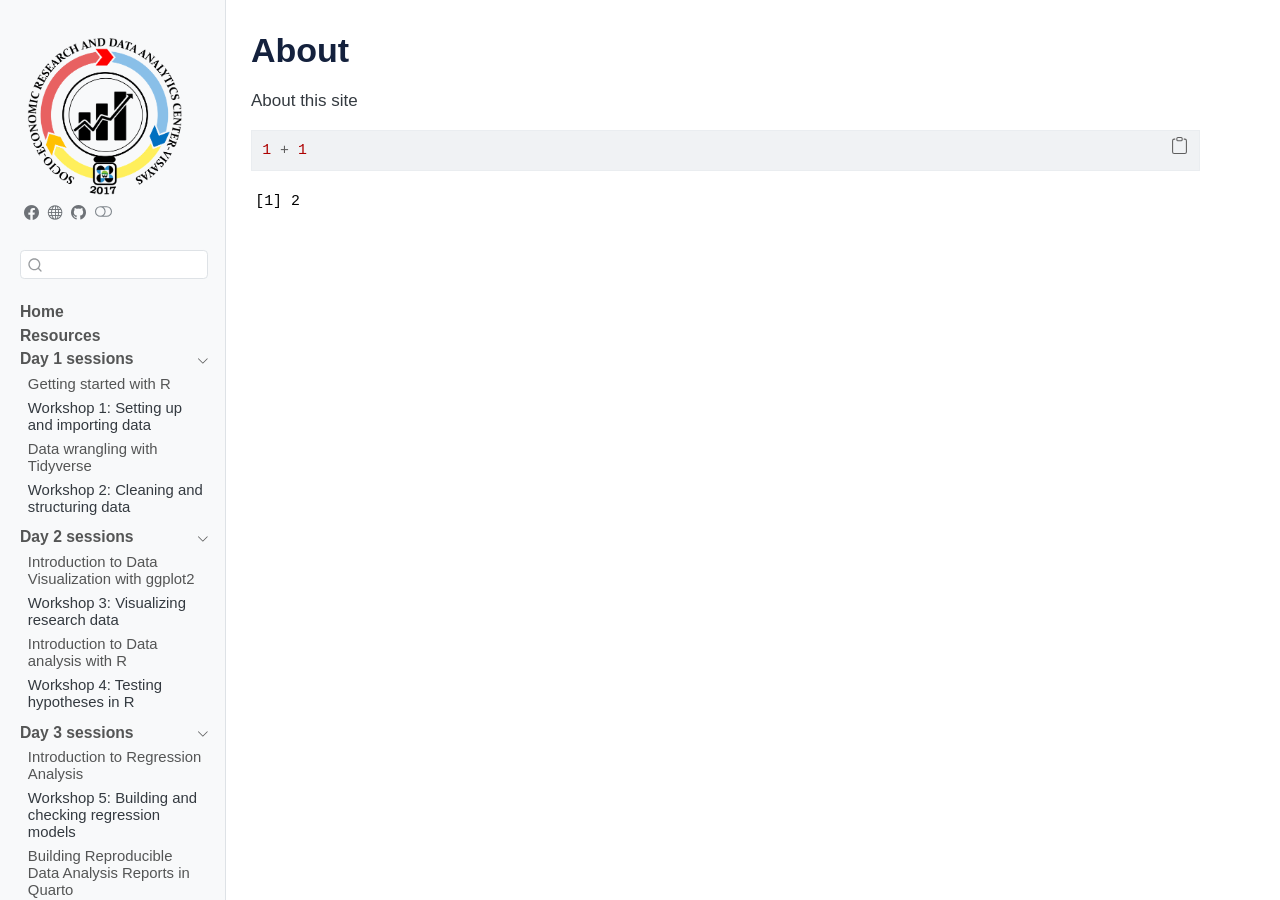
==== docs/about.html @ 436f60cb "linked presentatio" ====
<!DOCTYPE html>
<html xmlns="http://www.w3.org/1999/xhtml" lang="en" xml:lang="en"><head>

<meta charset="utf-8">
<meta name="generator" content="quarto-1.6.42">

<meta name="viewport" content="width=device-width, initial-scale=1.0, user-scalable=yes">


<title>About</title>
<style>
code{white-space: pre-wrap;}
span.smallcaps{font-variant: small-caps;}
div.columns{display: flex; gap: min(4vw, 1.5em);}
div.column{flex: auto; overflow-x: auto;}
div.hanging-indent{margin-left: 1.5em; text-indent: -1.5em;}
ul.task-list{list-style: none;}
ul.task-list li input[type="checkbox"] {
  width: 0.8em;
  margin: 0 0.8em 0.2em -1em; /* quarto-specific, see https://github.com/quarto-dev/quarto-cli/issues/4556 */ 
  vertical-align: middle;
}
/* CSS for syntax highlighting */
pre > code.sourceCode { white-space: pre; position: relative; }
pre > code.sourceCode > span { line-height: 1.25; }
pre > code.sourceCode > span:empty { height: 1.2em; }
.sourceCode { overflow: visible; }
code.sourceCode > span { color: inherit; text-decoration: inherit; }
div.sourceCode { margin: 1em 0; }
pre.sourceCode { margin: 0; }
@media screen {
div.sourceCode { overflow: auto; }
}
@media print {
pre > code.sourceCode { white-space: pre-wrap; }
pre > code.sourceCode > span { display: inline-block; text-indent: -5em; padding-left: 5em; }
}
pre.numberSource code
  { counter-reset: source-line 0; }
pre.numberSource code > span
  { position: relative; left: -4em; counter-increment: source-line; }
pre.numberSource code > span > a:first-child::before
  { content: counter(source-line);
    position: relative; left: -1em; text-align: right; vertical-align: baseline;
    border: none; display: inline-block;
    -webkit-touch-callout: none; -webkit-user-select: none;
    -khtml-user-select: none; -moz-user-select: none;
    -ms-user-select: none; user-select: none;
    padding: 0 4px; width: 4em;
  }
pre.numberSource { margin-left: 3em;  padding-left: 4px; }
div.sourceCode
  {   }
@media screen {
pre > code.sourceCode > span > a:first-child::before { text-decoration: underline; }
}
</style>


<script src="site_libs/quarto-nav/quarto-nav.js"></script>
<script src="site_libs/clipboard/clipboard.min.js"></script>
<script src="site_libs/quarto-search/autocomplete.umd.js"></script>
<script src="site_libs/quarto-search/fuse.min.js"></script>
<script src="site_libs/quarto-search/quarto-search.js"></script>
<meta name="quarto:offset" content="./">
<link href="./plot/viserdac-logo.png" rel="icon" type="image/png">
<script src="site_libs/quarto-html/quarto.js"></script>
<script src="site_libs/quarto-html/popper.min.js"></script>
<script src="site_libs/quarto-html/tippy.umd.min.js"></script>
<script src="site_libs/quarto-html/anchor.min.js"></script>
<link href="site_libs/quarto-html/tippy.css" rel="stylesheet">
<link href="site_libs/quarto-html/quarto-syntax-highlighting-2f5df379a58b258e96c21c0638c20c03.css" rel="stylesheet" class="quarto-color-scheme" id="quarto-text-highlighting-styles">
<link href="site_libs/quarto-html/quarto-syntax-highlighting-dark-b53751a350365c71b6c909e95f209ed1.css" rel="prefetch" class="quarto-color-scheme quarto-color-alternate" id="quarto-text-highlighting-styles">
<script src="site_libs/bootstrap/bootstrap.min.js"></script>
<link href="site_libs/bootstrap/bootstrap-icons.css" rel="stylesheet">
<link href="site_libs/bootstrap/bootstrap-55680aca77aab0919a7a914f8007907e.min.css" rel="stylesheet" append-hash="true" class="quarto-color-scheme" id="quarto-bootstrap" data-mode="light">
<link href="site_libs/bootstrap/bootstrap-dark-8af8c540feb98deb536fd7436f0d7318.min.css" rel="prefetch" append-hash="true" class="quarto-color-scheme quarto-color-alternate" id="quarto-bootstrap" data-mode="dark">
<script id="quarto-search-options" type="application/json">{
  "location": "sidebar",
  "copy-button": false,
  "collapse-after": 3,
  "panel-placement": "start",
  "type": "textbox",
  "limit": 50,
  "keyboard-shortcut": [
    "f",
    "/",
    "s"
  ],
  "show-item-context": false,
  "language": {
    "search-no-results-text": "No results",
    "search-matching-documents-text": "matching documents",
    "search-copy-link-title": "Copy link to search",
    "search-hide-matches-text": "Hide additional matches",
    "search-more-match-text": "more match in this document",
    "search-more-matches-text": "more matches in this document",
    "search-clear-button-title": "Clear",
    "search-text-placeholder": "",
    "search-detached-cancel-button-title": "Cancel",
    "search-submit-button-title": "Submit",
    "search-label": "Search"
  }
}</script>


</head>

<body class="nav-sidebar docked fullcontent">

<div id="quarto-search-results"></div>
  <header id="quarto-header" class="headroom fixed-top">
  <nav class="quarto-secondary-nav">
    <div class="container-fluid d-flex">
      <button type="button" class="quarto-btn-toggle btn" data-bs-toggle="collapse" role="button" data-bs-target=".quarto-sidebar-collapse-item" aria-controls="quarto-sidebar" aria-expanded="false" aria-label="Toggle sidebar navigation" onclick="if (window.quartoToggleHeadroom) { window.quartoToggleHeadroom(); }">
        <i class="bi bi-layout-text-sidebar-reverse"></i>
      </button>
        <nav class="quarto-page-breadcrumbs" aria-label="breadcrumb"><ol class="breadcrumb"><li class="breadcrumb-item">About</li></ol></nav>
        <a class="flex-grow-1" role="navigation" data-bs-toggle="collapse" data-bs-target=".quarto-sidebar-collapse-item" aria-controls="quarto-sidebar" aria-expanded="false" aria-label="Toggle sidebar navigation" onclick="if (window.quartoToggleHeadroom) { window.quartoToggleHeadroom(); }">      
        </a>
      <button type="button" class="btn quarto-search-button" aria-label="Search" onclick="window.quartoOpenSearch();">
        <i class="bi bi-search"></i>
      </button>
    </div>
  </nav>
</header>
<!-- content -->
<div id="quarto-content" class="quarto-container page-columns page-rows-contents page-layout-article">
<!-- sidebar -->
  <nav id="quarto-sidebar" class="sidebar collapse collapse-horizontal quarto-sidebar-collapse-item sidebar-navigation docked overflow-auto">
    <div class="pt-lg-2 mt-2 text-left sidebar-header">
      <a href="./index.html" class="sidebar-logo-link">
      <img src="./plot/viserdac-logo.png" alt="" class="sidebar-logo py-0 d-lg-inline d-none">
      </a>
      <div class="sidebar-tools-main tools-wide">
    <a href="https://www.facebook.com/viserdac/" title="" class="quarto-navigation-tool px-1" aria-label=""><i class="bi bi-facebook"></i></a>
    <a href="https://viserdac.vsu.edu.ph/" title="" class="quarto-navigation-tool px-1" aria-label=""><i class="bi bi-globe"></i></a>
    <a href="https://github.com/vsu-viserdac/r-programming-data-viz-analysis" title="" class="quarto-navigation-tool px-1" aria-label=""><i class="bi bi-github"></i></a>
  <a href="" class="quarto-color-scheme-toggle quarto-navigation-tool  px-1" onclick="window.quartoToggleColorScheme(); return false;" title="Toggle dark mode"><i class="bi"></i></a>
</div>
      </div>
        <div class="mt-2 flex-shrink-0 align-items-center">
        <div class="sidebar-search">
        <div id="quarto-search" class="" title="Search"></div>
        </div>
        </div>
    <div class="sidebar-menu-container"> 
    <ul class="list-unstyled mt-1">
        <li class="sidebar-item">
  <div class="sidebar-item-container"> 
  <a href="./index.html" class="sidebar-item-text sidebar-link">
 <span class="menu-text"><strong>Home</strong></span></a>
  </div>
</li>
        <li class="sidebar-item">
  <div class="sidebar-item-container"> 
  <a href="./resources.qmd" class="sidebar-item-text sidebar-link">
 <span class="menu-text"><strong>Resources</strong></span></a>
  </div>
</li>
        <li class="sidebar-item sidebar-item-section">
      <div class="sidebar-item-container"> 
            <a class="sidebar-item-text sidebar-link text-start" data-bs-toggle="collapse" data-bs-target="#quarto-sidebar-section-1" role="navigation" aria-expanded="true">
 <span class="menu-text"><strong>Day 1 sessions</strong></span></a>
          <a class="sidebar-item-toggle text-start" data-bs-toggle="collapse" data-bs-target="#quarto-sidebar-section-1" role="navigation" aria-expanded="true" aria-label="Toggle section">
            <i class="bi bi-chevron-right ms-2"></i>
          </a> 
      </div>
      <ul id="quarto-sidebar-section-1" class="collapse list-unstyled sidebar-section depth1 show">  
          <li class="sidebar-item">
  <div class="sidebar-item-container"> 
  <a href="./session-1-getting-started-r.html" class="sidebar-item-text sidebar-link">
 <span class="menu-text">Getting started with R</span></a>
  </div>
</li>
          <li class="sidebar-item">
 <span class="menu-text">Workshop 1: Setting up and importing data</span>
  </li>
          <li class="sidebar-item">
  <div class="sidebar-item-container"> 
  <a href="./session-2-data-wrangling.html" class="sidebar-item-text sidebar-link">
 <span class="menu-text">Data wrangling with Tidyverse</span></a>
  </div>
</li>
          <li class="sidebar-item">
 <span class="menu-text">Workshop 2: Cleaning and structuring data</span>
  </li>
      </ul>
  </li>
        <li class="sidebar-item sidebar-item-section">
      <div class="sidebar-item-container"> 
            <a class="sidebar-item-text sidebar-link text-start" data-bs-toggle="collapse" data-bs-target="#quarto-sidebar-section-2" role="navigation" aria-expanded="true">
 <span class="menu-text"><strong>Day 2 sessions</strong></span></a>
          <a class="sidebar-item-toggle text-start" data-bs-toggle="collapse" data-bs-target="#quarto-sidebar-section-2" role="navigation" aria-expanded="true" aria-label="Toggle section">
            <i class="bi bi-chevron-right ms-2"></i>
          </a> 
      </div>
      <ul id="quarto-sidebar-section-2" class="collapse list-unstyled sidebar-section depth1 show">  
          <li class="sidebar-item">
  <div class="sidebar-item-container"> 
  <a href="./session-3-intro-data-viz.html" class="sidebar-item-text sidebar-link">
 <span class="menu-text">Introduction to Data Visualization with ggplot2</span></a>
  </div>
</li>
          <li class="sidebar-item">
 <span class="menu-text">Workshop 3: Visualizing research data</span>
  </li>
          <li class="sidebar-item">
  <div class="sidebar-item-container"> 
  <a href="./session-4-intro-data-analysis.html" class="sidebar-item-text sidebar-link">
 <span class="menu-text">Introduction to Data analysis with R</span></a>
  </div>
</li>
          <li class="sidebar-item">
 <span class="menu-text">Workshop 4: Testing hypotheses in R</span>
  </li>
      </ul>
  </li>
        <li class="sidebar-item sidebar-item-section">
      <div class="sidebar-item-container"> 
            <a class="sidebar-item-text sidebar-link text-start" data-bs-toggle="collapse" data-bs-target="#quarto-sidebar-section-3" role="navigation" aria-expanded="true">
 <span class="menu-text"><strong>Day 3 sessions</strong></span></a>
          <a class="sidebar-item-toggle text-start" data-bs-toggle="collapse" data-bs-target="#quarto-sidebar-section-3" role="navigation" aria-expanded="true" aria-label="Toggle section">
            <i class="bi bi-chevron-right ms-2"></i>
          </a> 
      </div>
      <ul id="quarto-sidebar-section-3" class="collapse list-unstyled sidebar-section depth1 show">  
          <li class="sidebar-item">
  <div class="sidebar-item-container"> 
  <a href="./session-5-intro-regression-analysis.html" class="sidebar-item-text sidebar-link">
 <span class="menu-text">Introduction to Regression Analysis</span></a>
  </div>
</li>
          <li class="sidebar-item">
 <span class="menu-text">Workshop 5: Building and checking regression models</span>
  </li>
          <li class="sidebar-item">
  <div class="sidebar-item-container"> 
  <a href="./session-6-reproducible-report.html" class="sidebar-item-text sidebar-link">
 <span class="menu-text">Building Reproducible Data Analysis Reports in Quarto</span></a>
  </div>
</li>
          <li class="sidebar-item">
 <span class="menu-text">Workshop 6: Generating an HTML report</span>
  </li>
      </ul>
  </li>
    </ul>
    </div>
</nav>
<div id="quarto-sidebar-glass" class="quarto-sidebar-collapse-item" data-bs-toggle="collapse" data-bs-target=".quarto-sidebar-collapse-item"></div>
<!-- margin-sidebar -->
    
<!-- main -->
<main class="content" id="quarto-document-content">

<header id="title-block-header" class="quarto-title-block default">
<div class="quarto-title">
<h1 class="title">About</h1>
</div>



<div class="quarto-title-meta">

    
  
    
  </div>
  


</header>


<p>About this site</p>
<div class="cell">
<div class="sourceCode cell-code" id="cb1"><pre class="sourceCode r code-with-copy"><code class="sourceCode r"><span id="cb1-1"><a href="#cb1-1" aria-hidden="true" tabindex="-1"></a><span class="dv">1</span> <span class="sc">+</span> <span class="dv">1</span></span></code><button title="Copy to Clipboard" class="code-copy-button"><i class="bi"></i></button></pre></div>
<div class="cell-output cell-output-stdout">
<pre><code>[1] 2</code></pre>
</div>
</div>



</main> <!-- /main -->
<script id="quarto-html-after-body" type="application/javascript">
window.document.addEventListener("DOMContentLoaded", function (event) {
  const toggleBodyColorMode = (bsSheetEl) => {
    const mode = bsSheetEl.getAttribute("data-mode");
    const bodyEl = window.document.querySelector("body");
    if (mode === "dark") {
      bodyEl.classList.add("quarto-dark");
      bodyEl.classList.remove("quarto-light");
    } else {
      bodyEl.classList.add("quarto-light");
      bodyEl.classList.remove("quarto-dark");
    }
  }
  const toggleBodyColorPrimary = () => {
    const bsSheetEl = window.document.querySelector("link#quarto-bootstrap");
    if (bsSheetEl) {
      toggleBodyColorMode(bsSheetEl);
    }
  }
  toggleBodyColorPrimary();  
  const disableStylesheet = (stylesheets) => {
    for (let i=0; i < stylesheets.length; i++) {
      const stylesheet = stylesheets[i];
      stylesheet.rel = 'prefetch';
    }
  }
  const enableStylesheet = (stylesheets) => {
    for (let i=0; i < stylesheets.length; i++) {
      const stylesheet = stylesheets[i];
      stylesheet.rel = 'stylesheet';
    }
  }
  const manageTransitions = (selector, allowTransitions) => {
    const els = window.document.querySelectorAll(selector);
    for (let i=0; i < els.length; i++) {
      const el = els[i];
      if (allowTransitions) {
        el.classList.remove('notransition');
      } else {
        el.classList.add('notransition');
      }
    }
  }
  const toggleGiscusIfUsed = (isAlternate, darkModeDefault) => {
    const baseTheme = document.querySelector('#giscus-base-theme')?.value ?? 'light';
    const alternateTheme = document.querySelector('#giscus-alt-theme')?.value ?? 'dark';
    let newTheme = '';
    if(darkModeDefault) {
      newTheme = isAlternate ? baseTheme : alternateTheme;
    } else {
      newTheme = isAlternate ? alternateTheme : baseTheme;
    }
    const changeGiscusTheme = () => {
      // From: https://github.com/giscus/giscus/issues/336
      const sendMessage = (message) => {
        const iframe = document.querySelector('iframe.giscus-frame');
        if (!iframe) return;
        iframe.contentWindow.postMessage({ giscus: message }, 'https://giscus.app');
      }
      sendMessage({
        setConfig: {
          theme: newTheme
        }
      });
    }
    const isGiscussLoaded = window.document.querySelector('iframe.giscus-frame') !== null;
    if (isGiscussLoaded) {
      changeGiscusTheme();
    }
  }
  const toggleColorMode = (alternate) => {
    // Switch the stylesheets
    const alternateStylesheets = window.document.querySelectorAll('link.quarto-color-scheme.quarto-color-alternate');
    manageTransitions('#quarto-margin-sidebar .nav-link', false);
    if (alternate) {
      enableStylesheet(alternateStylesheets);
      for (const sheetNode of alternateStylesheets) {
        if (sheetNode.id === "quarto-bootstrap") {
          toggleBodyColorMode(sheetNode);
        }
      }
    } else {
      disableStylesheet(alternateStylesheets);
      toggleBodyColorPrimary();
    }
    manageTransitions('#quarto-margin-sidebar .nav-link', true);
    // Switch the toggles
    const toggles = window.document.querySelectorAll('.quarto-color-scheme-toggle');
    for (let i=0; i < toggles.length; i++) {
      const toggle = toggles[i];
      if (toggle) {
        if (alternate) {
          toggle.classList.add("alternate");     
        } else {
          toggle.classList.remove("alternate");
        }
      }
    }
    // Hack to workaround the fact that safari doesn't
    // properly recolor the scrollbar when toggling (#1455)
    if (navigator.userAgent.indexOf('Safari') > 0 && navigator.userAgent.indexOf('Chrome') == -1) {
      manageTransitions("body", false);
      window.scrollTo(0, 1);
      setTimeout(() => {
        window.scrollTo(0, 0);
        manageTransitions("body", true);
      }, 40);  
    }
  }
  const isFileUrl = () => { 
    return window.location.protocol === 'file:';
  }
  const hasAlternateSentinel = () => {  
    let styleSentinel = getColorSchemeSentinel();
    if (styleSentinel !== null) {
      return styleSentinel === "alternate";
    } else {
      return false;
    }
  }
  const setStyleSentinel = (alternate) => {
    const value = alternate ? "alternate" : "default";
    if (!isFileUrl()) {
      window.localStorage.setItem("quarto-color-scheme", value);
    } else {
      localAlternateSentinel = value;
    }
  }
  const getColorSchemeSentinel = () => {
    if (!isFileUrl()) {
      const storageValue = window.localStorage.getItem("quarto-color-scheme");
      return storageValue != null ? storageValue : localAlternateSentinel;
    } else {
      return localAlternateSentinel;
    }
  }
  const darkModeDefault = false;
  let localAlternateSentinel = darkModeDefault ? 'alternate' : 'default';
  // Dark / light mode switch
  window.quartoToggleColorScheme = () => {
    // Read the current dark / light value 
    let toAlternate = !hasAlternateSentinel();
    toggleColorMode(toAlternate);
    setStyleSentinel(toAlternate);
    toggleGiscusIfUsed(toAlternate, darkModeDefault);
  };
  // Ensure there is a toggle, if there isn't float one in the top right
  if (window.document.querySelector('.quarto-color-scheme-toggle') === null) {
    const a = window.document.createElement('a');
    a.classList.add('top-right');
    a.classList.add('quarto-color-scheme-toggle');
    a.href = "";
    a.onclick = function() { try { window.quartoToggleColorScheme(); } catch {} return false; };
    const i = window.document.createElement("i");
    i.classList.add('bi');
    a.appendChild(i);
    window.document.body.appendChild(a);
  }
  // Switch to dark mode if need be
  if (hasAlternateSentinel()) {
    toggleColorMode(true);
  } else {
    toggleColorMode(false);
  }
  const icon = "";
  const anchorJS = new window.AnchorJS();
  anchorJS.options = {
    placement: 'right',
    icon: icon
  };
  anchorJS.add('.anchored');
  const isCodeAnnotation = (el) => {
    for (const clz of el.classList) {
      if (clz.startsWith('code-annotation-')) {                     
        return true;
      }
    }
    return false;
  }
  const onCopySuccess = function(e) {
    // button target
    const button = e.trigger;
    // don't keep focus
    button.blur();
    // flash "checked"
    button.classList.add('code-copy-button-checked');
    var currentTitle = button.getAttribute("title");
    button.setAttribute("title", "Copied!");
    let tooltip;
    if (window.bootstrap) {
      button.setAttribute("data-bs-toggle", "tooltip");
      button.setAttribute("data-bs-placement", "left");
      button.setAttribute("data-bs-title", "Copied!");
      tooltip = new bootstrap.Tooltip(button, 
        { trigger: "manual", 
          customClass: "code-copy-button-tooltip",
          offset: [0, -8]});
      tooltip.show();    
    }
    setTimeout(function() {
      if (tooltip) {
        tooltip.hide();
        button.removeAttribute("data-bs-title");
        button.removeAttribute("data-bs-toggle");
        button.removeAttribute("data-bs-placement");
      }
      button.setAttribute("title", currentTitle);
      button.classList.remove('code-copy-button-checked');
    }, 1000);
    // clear code selection
    e.clearSelection();
  }
  const getTextToCopy = function(trigger) {
      const codeEl = trigger.previousElementSibling.cloneNode(true);
      for (const childEl of codeEl.children) {
        if (isCodeAnnotation(childEl)) {
          childEl.remove();
        }
      }
      return codeEl.innerText;
  }
  const clipboard = new window.ClipboardJS('.code-copy-button:not([data-in-quarto-modal])', {
    text: getTextToCopy
  });
  clipboard.on('success', onCopySuccess);
  if (window.document.getElementById('quarto-embedded-source-code-modal')) {
    const clipboardModal = new window.ClipboardJS('.code-copy-button[data-in-quarto-modal]', {
      text: getTextToCopy,
      container: window.document.getElementById('quarto-embedded-source-code-modal')
    });
    clipboardModal.on('success', onCopySuccess);
  }
    var localhostRegex = new RegExp(/^(?:http|https):\/\/localhost\:?[0-9]*\//);
    var mailtoRegex = new RegExp(/^mailto:/);
      var filterRegex = new RegExp("https:\/\/vsu-viserdac\.github\.io\/r-programming-data-viz-analysis\/");
    var isInternal = (href) => {
        return filterRegex.test(href) || localhostRegex.test(href) || mailtoRegex.test(href);
    }
    // Inspect non-navigation links and adorn them if external
 	var links = window.document.querySelectorAll('a[href]:not(.nav-link):not(.navbar-brand):not(.toc-action):not(.sidebar-link):not(.sidebar-item-toggle):not(.pagination-link):not(.no-external):not([aria-hidden]):not(.dropdown-item):not(.quarto-navigation-tool):not(.about-link)');
    for (var i=0; i<links.length; i++) {
      const link = links[i];
      if (!isInternal(link.href)) {
        // undo the damage that might have been done by quarto-nav.js in the case of
        // links that we want to consider external
        if (link.dataset.originalHref !== undefined) {
          link.href = link.dataset.originalHref;
        }
      }
    }
  function tippyHover(el, contentFn, onTriggerFn, onUntriggerFn) {
    const config = {
      allowHTML: true,
      maxWidth: 500,
      delay: 100,
      arrow: false,
      appendTo: function(el) {
          return el.parentElement;
      },
      interactive: true,
      interactiveBorder: 10,
      theme: 'quarto',
      placement: 'bottom-start',
    };
    if (contentFn) {
      config.content = contentFn;
    }
    if (onTriggerFn) {
      config.onTrigger = onTriggerFn;
    }
    if (onUntriggerFn) {
      config.onUntrigger = onUntriggerFn;
    }
    window.tippy(el, config); 
  }
  const noterefs = window.document.querySelectorAll('a[role="doc-noteref"]');
  for (var i=0; i<noterefs.length; i++) {
    const ref = noterefs[i];
    tippyHover(ref, function() {
      // use id or data attribute instead here
      let href = ref.getAttribute('data-footnote-href') || ref.getAttribute('href');
      try { href = new URL(href).hash; } catch {}
      const id = href.replace(/^#\/?/, "");
      const note = window.document.getElementById(id);
      if (note) {
        return note.innerHTML;
      } else {
        return "";
      }
    });
  }
  const xrefs = window.document.querySelectorAll('a.quarto-xref');
  const processXRef = (id, note) => {
    // Strip column container classes
    const stripColumnClz = (el) => {
      el.classList.remove("page-full", "page-columns");
      if (el.children) {
        for (const child of el.children) {
          stripColumnClz(child);
        }
      }
    }
    stripColumnClz(note)
    if (id === null || id.startsWith('sec-')) {
      // Special case sections, only their first couple elements
      const container = document.createElement("div");
      if (note.children && note.children.length > 2) {
        container.appendChild(note.children[0].cloneNode(true));
        for (let i = 1; i < note.children.length; i++) {
          const child = note.children[i];
          if (child.tagName === "P" && child.innerText === "") {
            continue;
          } else {
            container.appendChild(child.cloneNode(true));
            break;
          }
        }
        if (window.Quarto?.typesetMath) {
          window.Quarto.typesetMath(container);
        }
        return container.innerHTML
      } else {
        if (window.Quarto?.typesetMath) {
          window.Quarto.typesetMath(note);
        }
        return note.innerHTML;
      }
    } else {
      // Remove any anchor links if they are present
      const anchorLink = note.querySelector('a.anchorjs-link');
      if (anchorLink) {
        anchorLink.remove();
      }
      if (window.Quarto?.typesetMath) {
        window.Quarto.typesetMath(note);
      }
      if (note.classList.contains("callout")) {
        return note.outerHTML;
      } else {
        return note.innerHTML;
      }
    }
  }
  for (var i=0; i<xrefs.length; i++) {
    const xref = xrefs[i];
    tippyHover(xref, undefined, function(instance) {
      instance.disable();
      let url = xref.getAttribute('href');
      let hash = undefined; 
      if (url.startsWith('#')) {
        hash = url;
      } else {
        try { hash = new URL(url).hash; } catch {}
      }
      if (hash) {
        const id = hash.replace(/^#\/?/, "");
        const note = window.document.getElementById(id);
        if (note !== null) {
          try {
            const html = processXRef(id, note.cloneNode(true));
            instance.setContent(html);
          } finally {
            instance.enable();
            instance.show();
          }
        } else {
          // See if we can fetch this
          fetch(url.split('#')[0])
          .then(res => res.text())
          .then(html => {
            const parser = new DOMParser();
            const htmlDoc = parser.parseFromString(html, "text/html");
            const note = htmlDoc.getElementById(id);
            if (note !== null) {
              const html = processXRef(id, note);
              instance.setContent(html);
            } 
          }).finally(() => {
            instance.enable();
            instance.show();
          });
        }
      } else {
        // See if we can fetch a full url (with no hash to target)
        // This is a special case and we should probably do some content thinning / targeting
        fetch(url)
        .then(res => res.text())
        .then(html => {
          const parser = new DOMParser();
          const htmlDoc = parser.parseFromString(html, "text/html");
          const note = htmlDoc.querySelector('main.content');
          if (note !== null) {
            // This should only happen for chapter cross references
            // (since there is no id in the URL)
            // remove the first header
            if (note.children.length > 0 && note.children[0].tagName === "HEADER") {
              note.children[0].remove();
            }
            const html = processXRef(null, note);
            instance.setContent(html);
          } 
        }).finally(() => {
          instance.enable();
          instance.show();
        });
      }
    }, function(instance) {
    });
  }
      let selectedAnnoteEl;
      const selectorForAnnotation = ( cell, annotation) => {
        let cellAttr = 'data-code-cell="' + cell + '"';
        let lineAttr = 'data-code-annotation="' +  annotation + '"';
        const selector = 'span[' + cellAttr + '][' + lineAttr + ']';
        return selector;
      }
      const selectCodeLines = (annoteEl) => {
        const doc = window.document;
        const targetCell = annoteEl.getAttribute("data-target-cell");
        const targetAnnotation = annoteEl.getAttribute("data-target-annotation");
        const annoteSpan = window.document.querySelector(selectorForAnnotation(targetCell, targetAnnotation));
        const lines = annoteSpan.getAttribute("data-code-lines").split(",");
        const lineIds = lines.map((line) => {
          return targetCell + "-" + line;
        })
        let top = null;
        let height = null;
        let parent = null;
        if (lineIds.length > 0) {
            //compute the position of the single el (top and bottom and make a div)
            const el = window.document.getElementById(lineIds[0]);
            top = el.offsetTop;
            height = el.offsetHeight;
            parent = el.parentElement.parentElement;
          if (lineIds.length > 1) {
            const lastEl = window.document.getElementById(lineIds[lineIds.length - 1]);
            const bottom = lastEl.offsetTop + lastEl.offsetHeight;
            height = bottom - top;
          }
          if (top !== null && height !== null && parent !== null) {
            // cook up a div (if necessary) and position it 
            let div = window.document.getElementById("code-annotation-line-highlight");
            if (div === null) {
              div = window.document.createElement("div");
              div.setAttribute("id", "code-annotation-line-highlight");
              div.style.position = 'absolute';
              parent.appendChild(div);
            }
            div.style.top = top - 2 + "px";
            div.style.height = height + 4 + "px";
            div.style.left = 0;
            let gutterDiv = window.document.getElementById("code-annotation-line-highlight-gutter");
            if (gutterDiv === null) {
              gutterDiv = window.document.createElement("div");
              gutterDiv.setAttribute("id", "code-annotation-line-highlight-gutter");
              gutterDiv.style.position = 'absolute';
              const codeCell = window.document.getElementById(targetCell);
              const gutter = codeCell.querySelector('.code-annotation-gutter');
              gutter.appendChild(gutterDiv);
            }
            gutterDiv.style.top = top - 2 + "px";
            gutterDiv.style.height = height + 4 + "px";
          }
          selectedAnnoteEl = annoteEl;
        }
      };
      const unselectCodeLines = () => {
        const elementsIds = ["code-annotation-line-highlight", "code-annotation-line-highlight-gutter"];
        elementsIds.forEach((elId) => {
          const div = window.document.getElementById(elId);
          if (div) {
            div.remove();
          }
        });
        selectedAnnoteEl = undefined;
      };
        // Handle positioning of the toggle
    window.addEventListener(
      "resize",
      throttle(() => {
        elRect = undefined;
        if (selectedAnnoteEl) {
          selectCodeLines(selectedAnnoteEl);
        }
      }, 10)
    );
    function throttle(fn, ms) {
    let throttle = false;
    let timer;
      return (...args) => {
        if(!throttle) { // first call gets through
            fn.apply(this, args);
            throttle = true;
        } else { // all the others get throttled
            if(timer) clearTimeout(timer); // cancel #2
            timer = setTimeout(() => {
              fn.apply(this, args);
              timer = throttle = false;
            }, ms);
        }
      };
    }
      // Attach click handler to the DT
      const annoteDls = window.document.querySelectorAll('dt[data-target-cell]');
      for (const annoteDlNode of annoteDls) {
        annoteDlNode.addEventListener('click', (event) => {
          const clickedEl = event.target;
          if (clickedEl !== selectedAnnoteEl) {
            unselectCodeLines();
            const activeEl = window.document.querySelector('dt[data-target-cell].code-annotation-active');
            if (activeEl) {
              activeEl.classList.remove('code-annotation-active');
            }
            selectCodeLines(clickedEl);
            clickedEl.classList.add('code-annotation-active');
          } else {
            // Unselect the line
            unselectCodeLines();
            clickedEl.classList.remove('code-annotation-active');
          }
        });
      }
  const findCites = (el) => {
    const parentEl = el.parentElement;
    if (parentEl) {
      const cites = parentEl.dataset.cites;
      if (cites) {
        return {
          el,
          cites: cites.split(' ')
        };
      } else {
        return findCites(el.parentElement)
      }
    } else {
      return undefined;
    }
  };
  var bibliorefs = window.document.querySelectorAll('a[role="doc-biblioref"]');
  for (var i=0; i<bibliorefs.length; i++) {
    const ref = bibliorefs[i];
    const citeInfo = findCites(ref);
    if (citeInfo) {
      tippyHover(citeInfo.el, function() {
        var popup = window.document.createElement('div');
        citeInfo.cites.forEach(function(cite) {
          var citeDiv = window.document.createElement('div');
          citeDiv.classList.add('hanging-indent');
          citeDiv.classList.add('csl-entry');
          var biblioDiv = window.document.getElementById('ref-' + cite);
          if (biblioDiv) {
            citeDiv.innerHTML = biblioDiv.innerHTML;
          }
          popup.appendChild(citeDiv);
        });
        return popup.innerHTML;
      });
    }
  }
});
</script>
</div> <!-- /content -->




</body></html>
---- docs/site_libs/quarto-html/tippy.css ----
.tippy-box[data-animation=fade][data-state=hidden]{opacity:0}[data-tippy-root]{max-width:calc(100vw - 10px)}.tippy-box{position:relative;background-color:#333;color:#fff;border-radius:4px;font-size:14px;line-height:1.4;white-space:normal;outline:0;transition-property:transform,visibility,opacity}.tippy-box[data-placement^=top]>.tippy-arrow{bottom:0}.tippy-box[data-placement^=top]>.tippy-arrow:before{bottom:-7px;left:0;border-width:8px 8px 0;border-top-color:initial;transform-origin:center top}.tippy-box[data-placement^=bottom]>.tippy-arrow{top:0}.tippy-box[data-placement^=bottom]>.tippy-arrow:before{top:-7px;left:0;border-width:0 8px 8px;border-bottom-color:initial;transform-origin:center bottom}.tippy-box[data-placement^=left]>.tippy-arrow{right:0}.tippy-box[data-placement^=left]>.tippy-arrow:before{border-width:8px 0 8px 8px;border-left-color:initial;right:-7px;transform-origin:center left}.tippy-box[data-placement^=right]>.tippy-arrow{left:0}.tippy-box[data-placement^=right]>.tippy-arrow:before{left:-7px;border-width:8px 8px 8px 0;border-right-color:initial;transform-origin:center right}.tippy-box[data-inertia][data-state=visible]{transition-timing-function:cubic-bezier(.54,1.5,.38,1.11)}.tippy-arrow{width:16px;height:16px;color:#333}.tippy-arrow:before{content:"";position:absolute;border-color:transparent;border-style:solid}.tippy-content{position:relative;padding:5px 9px;z-index:1}
---- docs/site_libs/quarto-html/quarto-syntax-highlighting-2f5df379a58b258e96c21c0638c20c03.css ----
/* quarto syntax highlight colors */
:root {
  --quarto-hl-ot-color: #003B4F;
  --quarto-hl-at-color: #657422;
  --quarto-hl-ss-color: #20794D;
  --quarto-hl-an-color: #5E5E5E;
  --quarto-hl-fu-color: #4758AB;
  --quarto-hl-st-color: #20794D;
  --quarto-hl-cf-color: #003B4F;
  --quarto-hl-op-color: #5E5E5E;
  --quarto-hl-er-color: #AD0000;
  --quarto-hl-bn-color: #AD0000;
  --quarto-hl-al-color: #AD0000;
  --quarto-hl-va-color: #111111;
  --quarto-hl-bu-color: inherit;
  --quarto-hl-ex-color: inherit;
  --quarto-hl-pp-color: #AD0000;
  --quarto-hl-in-color: #5E5E5E;
  --quarto-hl-vs-color: #20794D;
  --quarto-hl-wa-color: #5E5E5E;
  --quarto-hl-do-color: #5E5E5E;
  --quarto-hl-im-color: #00769E;
  --quarto-hl-ch-color: #20794D;
  --quarto-hl-dt-color: #AD0000;
  --quarto-hl-fl-color: #AD0000;
  --quarto-hl-co-color: #5E5E5E;
  --quarto-hl-cv-color: #5E5E5E;
  --quarto-hl-cn-color: #8f5902;
  --quarto-hl-sc-color: #5E5E5E;
  --quarto-hl-dv-color: #AD0000;
  --quarto-hl-kw-color: #003B4F;
}

/* other quarto variables */
:root {
  --quarto-font-monospace: SFMono-Regular, Menlo, Monaco, Consolas, "Liberation Mono", "Courier New", monospace;
}

pre > code.sourceCode > span {
  color: #003B4F;
}

code span {
  color: #003B4F;
}

code.sourceCode > span {
  color: #003B4F;
}

div.sourceCode,
div.sourceCode pre.sourceCode {
  color: #003B4F;
}

code span.ot {
  color: #003B4F;
  font-style: inherit;
}

code span.at {
  color: #657422;
  font-style: inherit;
}

code span.ss {
  color: #20794D;
  font-style: inherit;
}

code span.an {
  color: #5E5E5E;
  font-style: inherit;
}

code span.fu {
  color: #4758AB;
  font-style: inherit;
}

code span.st {
  color: #20794D;
  font-style: inherit;
}

code span.cf {
  color: #003B4F;
  font-weight: bold;
  font-style: inherit;
}

code span.op {
  color: #5E5E5E;
  font-style: inherit;
}

code span.er {
  color: #AD0000;
  font-style: inherit;
}

code span.bn {
  color: #AD0000;
  font-style: inherit;
}

code span.al {
  color: #AD0000;
  font-style: inherit;
}

code span.va {
  color: #111111;
  font-style: inherit;
}

code span.bu {
  font-style: inherit;
}

code span.ex {
  font-style: inherit;
}

code span.pp {
  color: #AD0000;
  font-style: inherit;
}

code span.in {
  color: #5E5E5E;
  font-style: inherit;
}

code span.vs {
  color: #20794D;
  font-style: inherit;
}

code span.wa {
  color: #5E5E5E;
  font-style: italic;
}

code span.do {
  color: #5E5E5E;
  font-style: italic;
}

code span.im {
  color: #00769E;
  font-style: inherit;
}

code span.ch {
  color: #20794D;
  font-style: inherit;
}

code span.dt {
  color: #AD0000;
  font-style: inherit;
}

code span.fl {
  color: #AD0000;
  font-style: inherit;
}

code span.co {
  color: #5E5E5E;
  font-style: inherit;
}

code span.cv {
  color: #5E5E5E;
  font-style: italic;
}

code span.cn {
  color: #8f5902;
  font-style: inherit;
}

code span.sc {
  color: #5E5E5E;
  font-style: inherit;
}

code span.dv {
  color: #AD0000;
  font-style: inherit;
}

code span.kw {
  color: #003B4F;
  font-weight: bold;
  font-style: inherit;
}

.prevent-inlining {
  content: "</";
}

/*# sourceMappingURL=35eb38a806ee71ea6d2563be2308c832.css.map */
---- docs/site_libs/quarto-html/quarto-syntax-highlighting-dark-b53751a350365c71b6c909e95f209ed1.css ----
/* quarto syntax highlight colors */
:root {
  --quarto-hl-al-color: #f07178;
  --quarto-hl-an-color: #d4d0ab;
  --quarto-hl-at-color: #00e0e0;
  --quarto-hl-bn-color: #d4d0ab;
  --quarto-hl-bu-color: #abe338;
  --quarto-hl-ch-color: #abe338;
  --quarto-hl-co-color: #f8f8f2;
  --quarto-hl-cv-color: #ffd700;
  --quarto-hl-cn-color: #ffd700;
  --quarto-hl-cf-color: #ffa07a;
  --quarto-hl-dt-color: #ffa07a;
  --quarto-hl-dv-color: #d4d0ab;
  --quarto-hl-do-color: #f8f8f2;
  --quarto-hl-er-color: #f07178;
  --quarto-hl-ex-color: #00e0e0;
  --quarto-hl-fl-color: #d4d0ab;
  --quarto-hl-fu-color: #ffa07a;
  --quarto-hl-im-color: #abe338;
  --quarto-hl-in-color: #d4d0ab;
  --quarto-hl-kw-color: #ffa07a;
  --quarto-hl-op-color: #ffa07a;
  --quarto-hl-ot-color: #00e0e0;
  --quarto-hl-pp-color: #dcc6e0;
  --quarto-hl-re-color: #00e0e0;
  --quarto-hl-sc-color: #abe338;
  --quarto-hl-ss-color: #abe338;
  --quarto-hl-st-color: #abe338;
  --quarto-hl-va-color: #00e0e0;
  --quarto-hl-vs-color: #abe338;
  --quarto-hl-wa-color: #dcc6e0;
}

/* other quarto variables */
:root {
  --quarto-font-monospace: SFMono-Regular, Menlo, Monaco, Consolas, "Liberation Mono", "Courier New", monospace;
}

code span.al {
  background-color: #2a0f15;
  font-weight: bold;
  color: #f07178;
}

code span.an {
  color: #d4d0ab;
}

code span.at {
  color: #00e0e0;
}

code span.bn {
  color: #d4d0ab;
}

code span.bu {
  color: #abe338;
}

code span.ch {
  color: #abe338;
}

code span.co {
  font-style: italic;
  color: #f8f8f2;
}

code span.cv {
  color: #ffd700;
}

code span.cn {
  color: #ffd700;
}

code span.cf {
  font-weight: bold;
  color: #ffa07a;
}

code span.dt {
  color: #ffa07a;
}

code span.dv {
  color: #d4d0ab;
}

code span.do {
  color: #f8f8f2;
}

code span.er {
  color: #f07178;
  text-decoration: underline;
}

code span.ex {
  font-weight: bold;
  color: #00e0e0;
}

code span.fl {
  color: #d4d0ab;
}

code span.fu {
  color: #ffa07a;
}

code span.im {
  color: #abe338;
}

code span.in {
  color: #d4d0ab;
}

code span.kw {
  font-weight: bold;
  color: #ffa07a;
}

pre > code.sourceCode > span {
  color: #f8f8f2;
}

code span {
  color: #f8f8f2;
}

code.sourceCode > span {
  color: #f8f8f2;
}

div.sourceCode,
div.sourceCode pre.sourceCode {
  color: #f8f8f2;
}

code span.op {
  color: #ffa07a;
}

code span.ot {
  color: #00e0e0;
}

code span.pp {
  color: #dcc6e0;
}

code span.re {
  background-color: #f8f8f2;
  color: #00e0e0;
}

code span.sc {
  color: #abe338;
}

code span.ss {
  color: #abe338;
}

code span.st {
  color: #abe338;
}

code span.va {
  color: #00e0e0;
}

code span.vs {
  color: #abe338;
}

code span.wa {
  color: #dcc6e0;
}

.prevent-inlining {
  content: "</";
}

/*# sourceMappingURL=ef095d06243fb944689b9469f3a5590a.css.map */
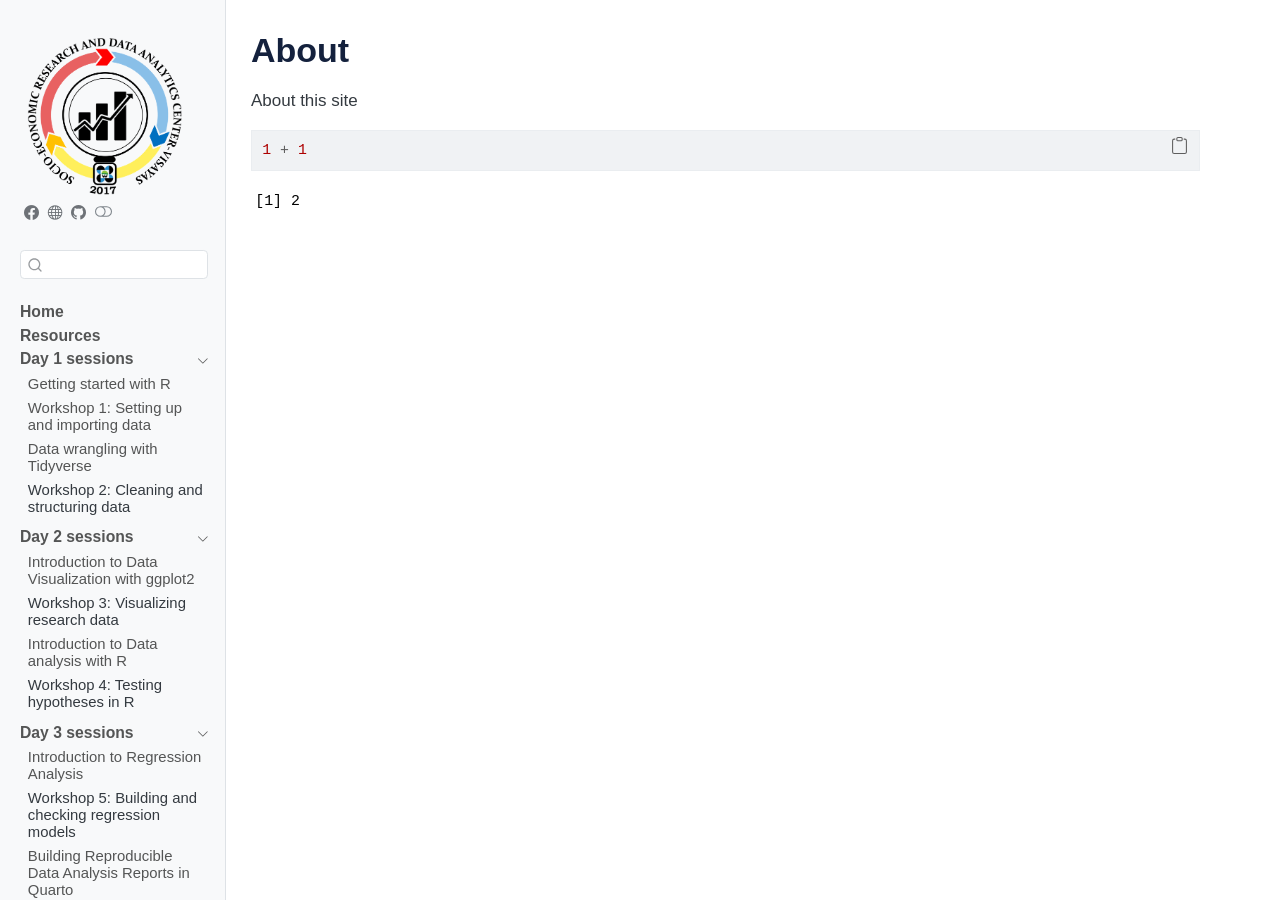
==== commit ee113dd0: "workshop 1 draft ini" ====
--- a/docs/about.html
+++ b/docs/about.html
@@ -174,8 +174,11 @@
   </div>
 </li>
           <li class="sidebar-item">
- <span class="menu-text">Workshop 1: Setting up and importing data</span>
-  </li>
+  <div class="sidebar-item-container"> 
+  <a href="./w1-getting-started-r.html" class="sidebar-item-text sidebar-link">
+ <span class="menu-text">Workshop 1: Setting up and importing data</span></a>
+  </div>
+</li>
           <li class="sidebar-item">
   <div class="sidebar-item-container"> 
   <a href="./session-2-data-wrangling.html" class="sidebar-item-text sidebar-link">
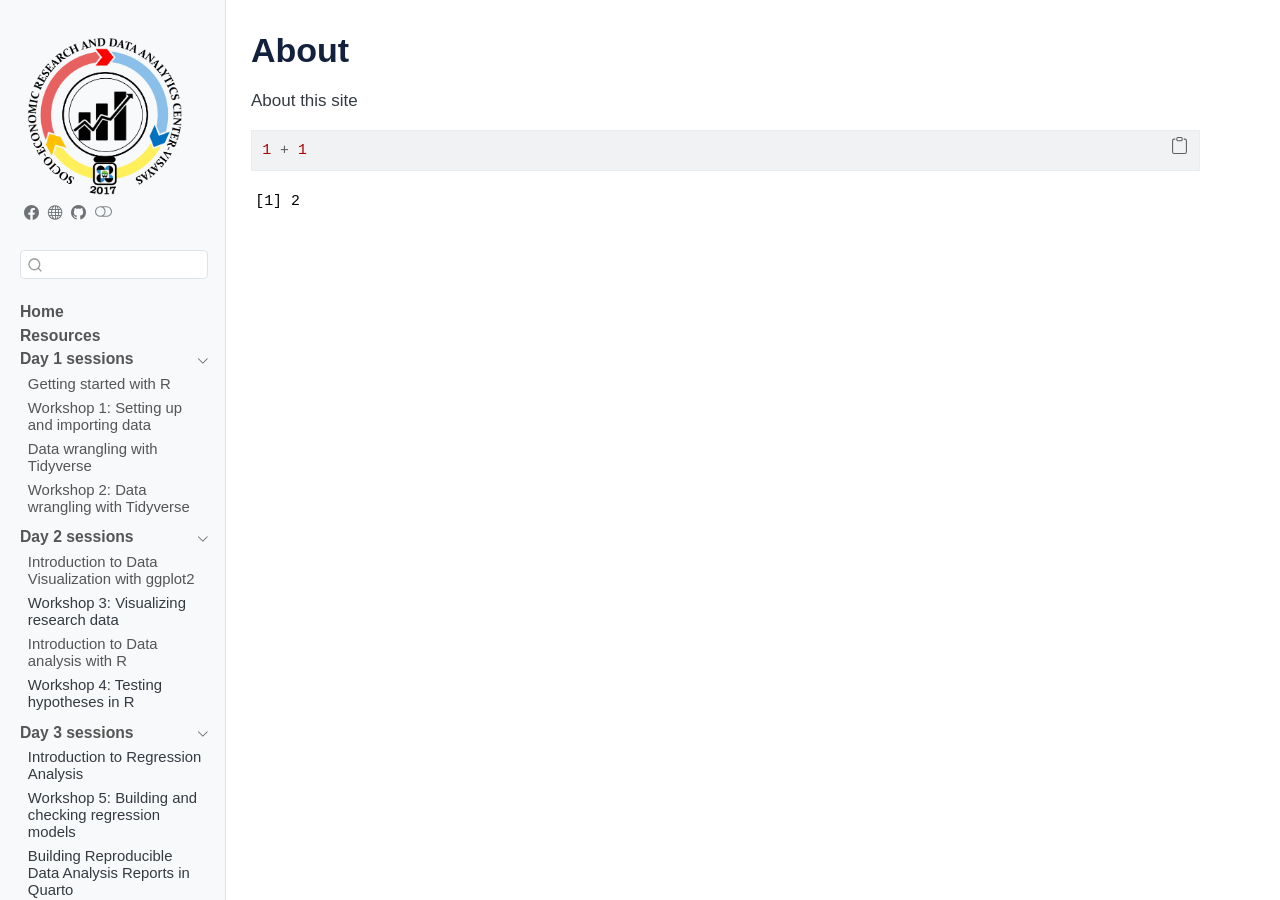
==== commit d95eea76: "workshop 2 added" ====
--- a/docs/about.html
+++ b/docs/about.html
@@ -186,8 +186,11 @@
   </div>
 </li>
           <li class="sidebar-item">
- <span class="menu-text">Workshop 2: Cleaning and structuring data</span>
-  </li>
+  <div class="sidebar-item-container"> 
+  <a href="./w2-data-wrangling.html" class="sidebar-item-text sidebar-link">
+ <span class="menu-text">Workshop 2: Data wrangling with Tidyverse</span></a>
+  </div>
+</li>
       </ul>
   </li>
         <li class="sidebar-item sidebar-item-section">
@@ -229,20 +232,14 @@
       </div>
       <ul id="quarto-sidebar-section-3" class="collapse list-unstyled sidebar-section depth1 show">  
           <li class="sidebar-item">
-  <div class="sidebar-item-container"> 
-  <a href="./session-5-intro-regression-analysis.html" class="sidebar-item-text sidebar-link">
- <span class="menu-text">Introduction to Regression Analysis</span></a>
-  </div>
-</li>
+ <span class="menu-text">Introduction to Regression Analysis</span>
+  </li>
           <li class="sidebar-item">
  <span class="menu-text">Workshop 5: Building and checking regression models</span>
   </li>
           <li class="sidebar-item">
-  <div class="sidebar-item-container"> 
-  <a href="./session-6-reproducible-report.html" class="sidebar-item-text sidebar-link">
- <span class="menu-text">Building Reproducible Data Analysis Reports in Quarto</span></a>
-  </div>
-</li>
+ <span class="menu-text">Building Reproducible Data Analysis Reports in Quarto</span>
+  </li>
           <li class="sidebar-item">
  <span class="menu-text">Workshop 6: Generating an HTML report</span>
   </li>
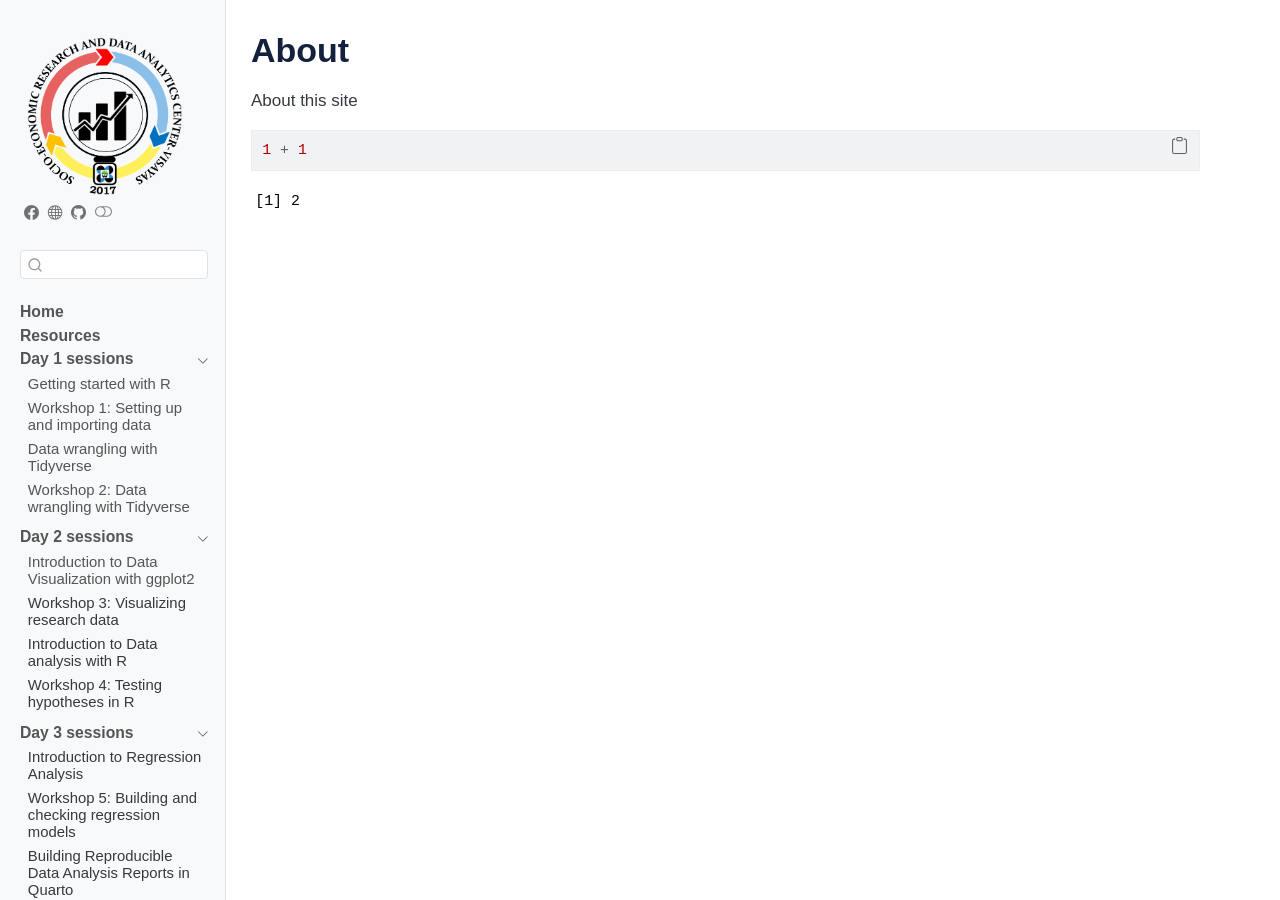
==== commit 6b4f8941: "unlink session 4 temporarily" ====
--- a/docs/about.html
+++ b/docs/about.html
@@ -212,11 +212,8 @@
  <span class="menu-text">Workshop 3: Visualizing research data</span>
   </li>
           <li class="sidebar-item">
-  <div class="sidebar-item-container"> 
-  <a href="./session-4-intro-data-analysis.html" class="sidebar-item-text sidebar-link">
- <span class="menu-text">Introduction to Data analysis with R</span></a>
-  </div>
-</li>
+ <span class="menu-text">Introduction to Data analysis with R</span>
+  </li>
           <li class="sidebar-item">
  <span class="menu-text">Workshop 4: Testing hypotheses in R</span>
   </li>
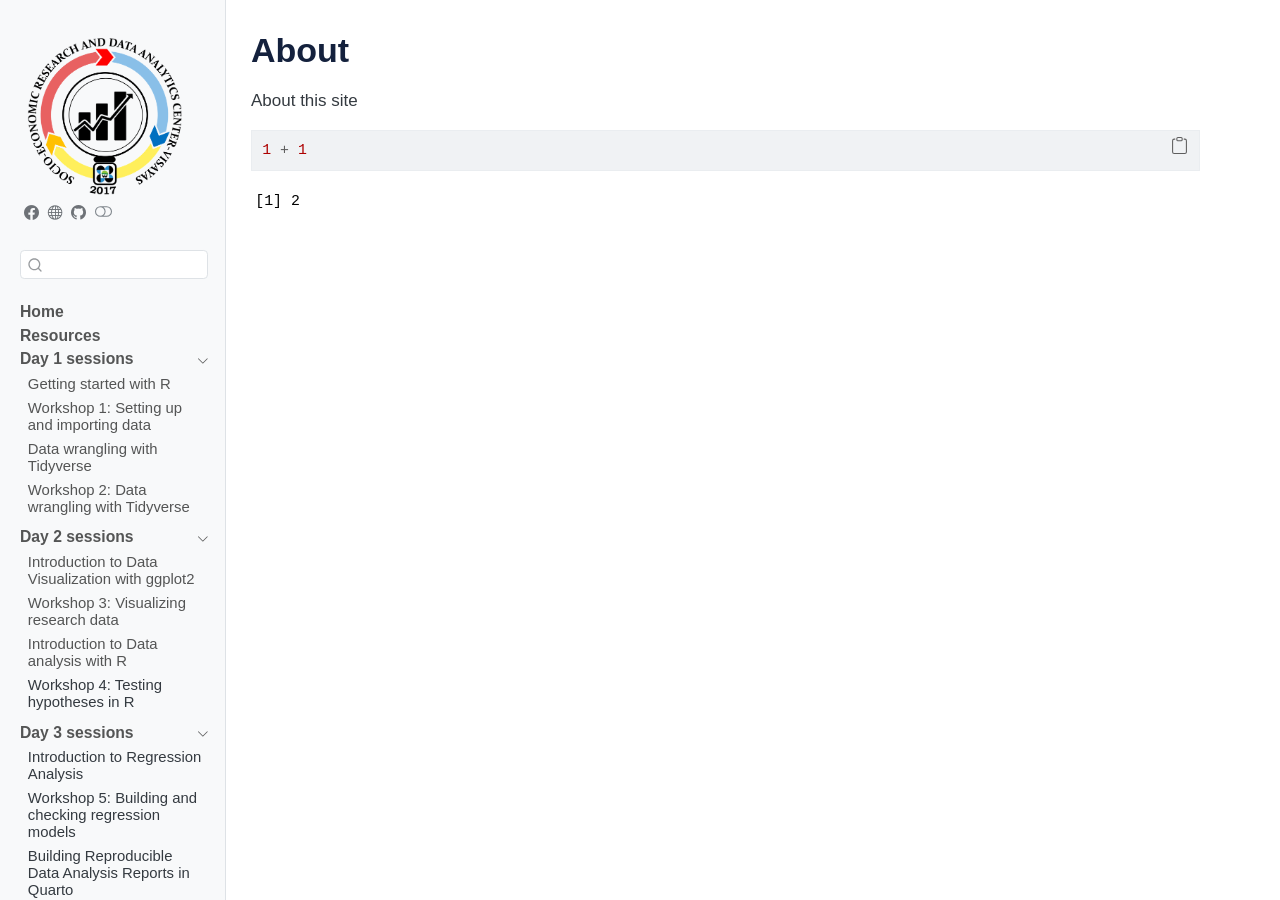
==== commit 7b25fb3a: "workshop 3 added" ====
--- a/docs/about.html
+++ b/docs/about.html
@@ -209,11 +209,17 @@
   </div>
 </li>
           <li class="sidebar-item">
- <span class="menu-text">Workshop 3: Visualizing research data</span>
-  </li>
-          <li class="sidebar-item">
- <span class="menu-text">Introduction to Data analysis with R</span>
-  </li>
+  <div class="sidebar-item-container"> 
+  <a href="./w3-dataviz.html" class="sidebar-item-text sidebar-link">
+ <span class="menu-text">Workshop 3: Visualizing research data</span></a>
+  </div>
+</li>
+          <li class="sidebar-item">
+  <div class="sidebar-item-container"> 
+  <a href="./session-4-intro-data-analysis.html" class="sidebar-item-text sidebar-link">
+ <span class="menu-text">Introduction to Data analysis with R</span></a>
+  </div>
+</li>
           <li class="sidebar-item">
  <span class="menu-text">Workshop 4: Testing hypotheses in R</span>
   </li>
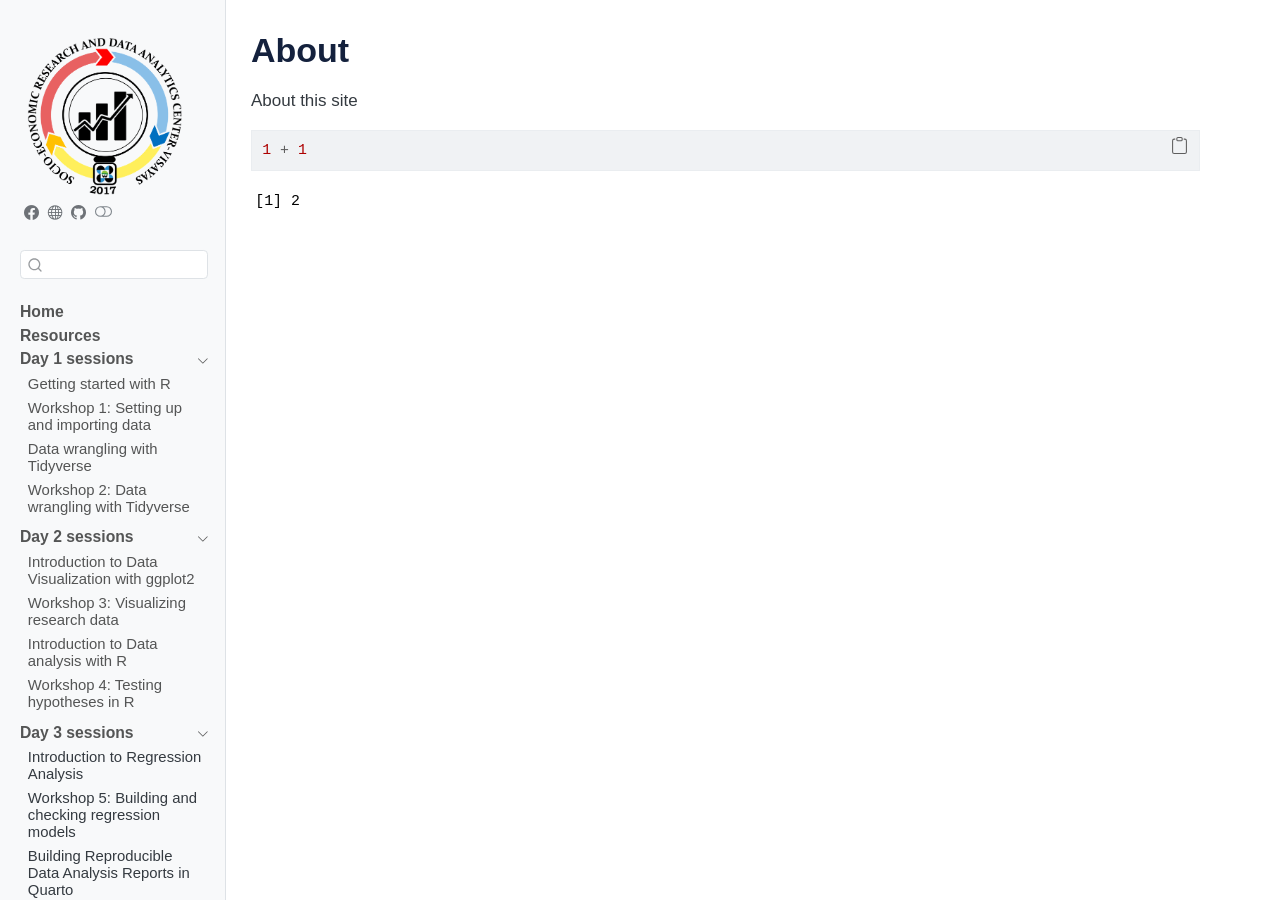
==== commit 2ef26cc8: "workshop 4 added" ====
--- a/docs/about.html
+++ b/docs/about.html
@@ -221,8 +221,11 @@
   </div>
 </li>
           <li class="sidebar-item">
- <span class="menu-text">Workshop 4: Testing hypotheses in R</span>
-  </li>
+  <div class="sidebar-item-container"> 
+  <a href="./w4-statistical-analysis.html" class="sidebar-item-text sidebar-link">
+ <span class="menu-text">Workshop 4: Testing hypotheses in R</span></a>
+  </div>
+</li>
       </ul>
   </li>
         <li class="sidebar-item sidebar-item-section">
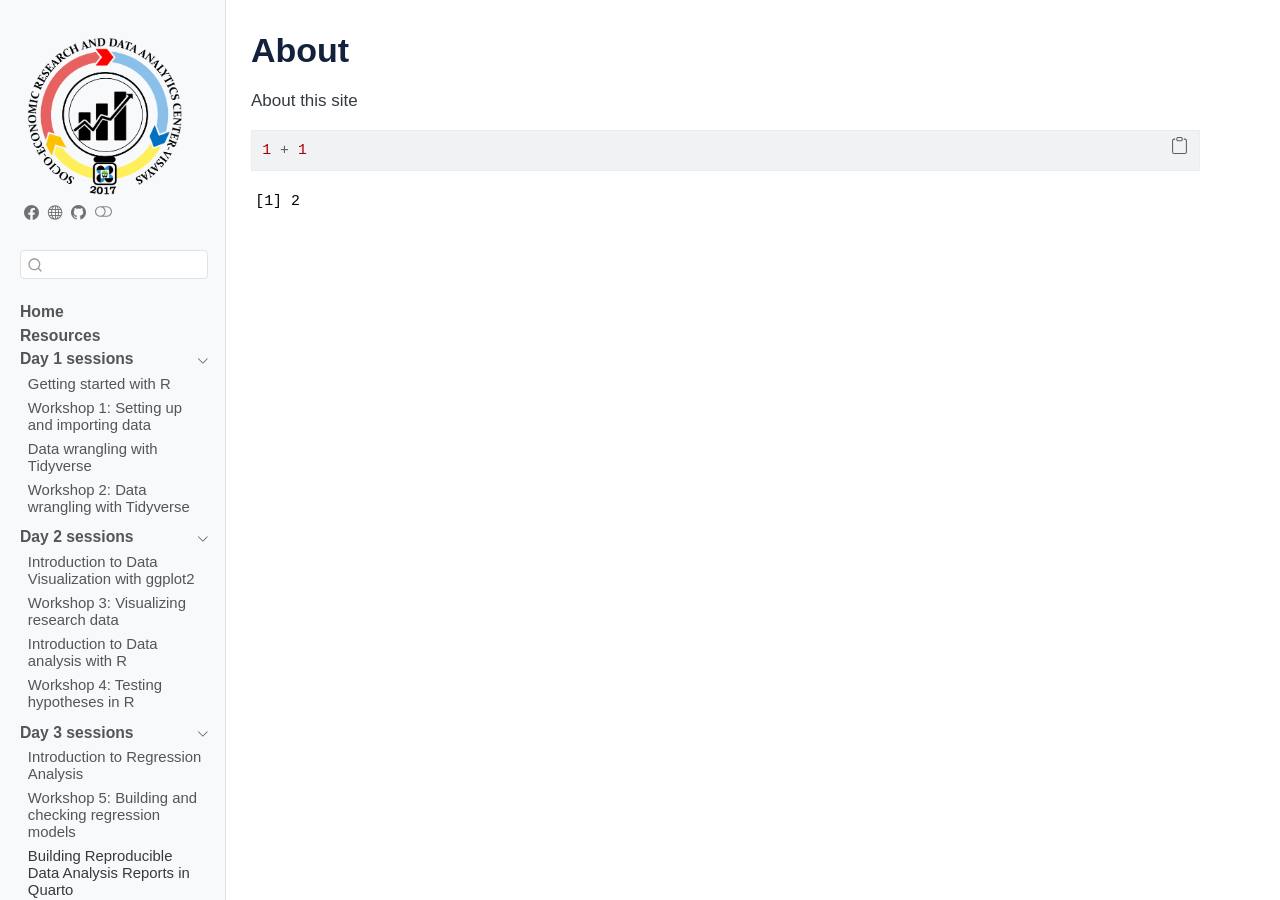
==== commit 3ab6b866: "w5 folder added" ====
--- a/docs/about.html
+++ b/docs/about.html
@@ -238,11 +238,17 @@
       </div>
       <ul id="quarto-sidebar-section-3" class="collapse list-unstyled sidebar-section depth1 show">  
           <li class="sidebar-item">
- <span class="menu-text">Introduction to Regression Analysis</span>
-  </li>
-          <li class="sidebar-item">
- <span class="menu-text">Workshop 5: Building and checking regression models</span>
-  </li>
+  <div class="sidebar-item-container"> 
+  <a href="./session-5-intro-regression-analysis.html" class="sidebar-item-text sidebar-link">
+ <span class="menu-text">Introduction to Regression Analysis</span></a>
+  </div>
+</li>
+          <li class="sidebar-item">
+  <div class="sidebar-item-container"> 
+  <a href="./w5-regression-analysis.html" class="sidebar-item-text sidebar-link">
+ <span class="menu-text">Workshop 5: Building and checking regression models</span></a>
+  </div>
+</li>
           <li class="sidebar-item">
  <span class="menu-text">Building Reproducible Data Analysis Reports in Quarto</span>
   </li>
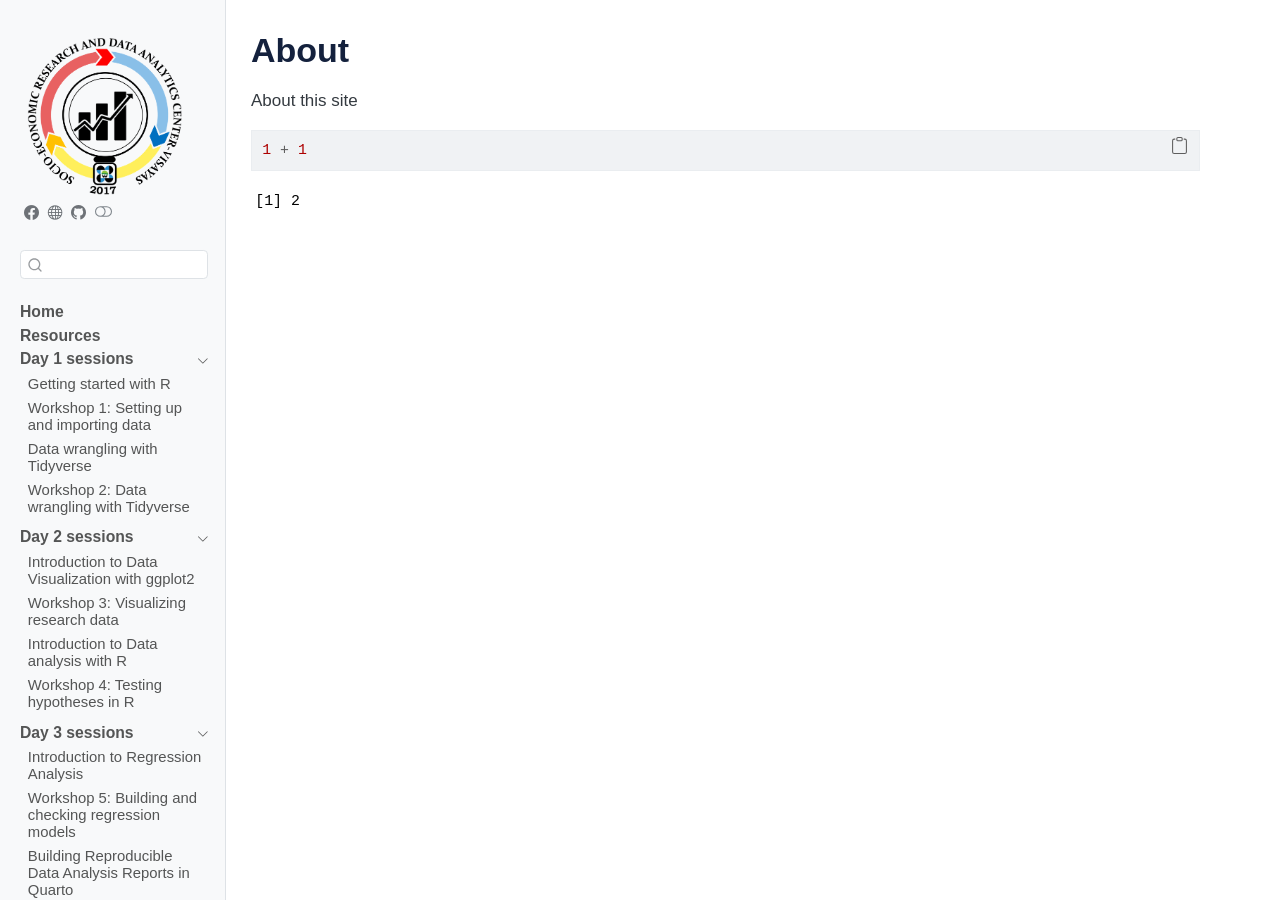
==== commit 3b7fa3e3: "linked session 6" ====
--- a/docs/about.html
+++ b/docs/about.html
@@ -250,8 +250,11 @@
   </div>
 </li>
           <li class="sidebar-item">
- <span class="menu-text">Building Reproducible Data Analysis Reports in Quarto</span>
-  </li>
+  <div class="sidebar-item-container"> 
+  <a href="./session-6-reproducible-report.html" class="sidebar-item-text sidebar-link">
+ <span class="menu-text">Building Reproducible Data Analysis Reports in Quarto</span></a>
+  </div>
+</li>
           <li class="sidebar-item">
  <span class="menu-text">Workshop 6: Generating an HTML report</span>
   </li>
